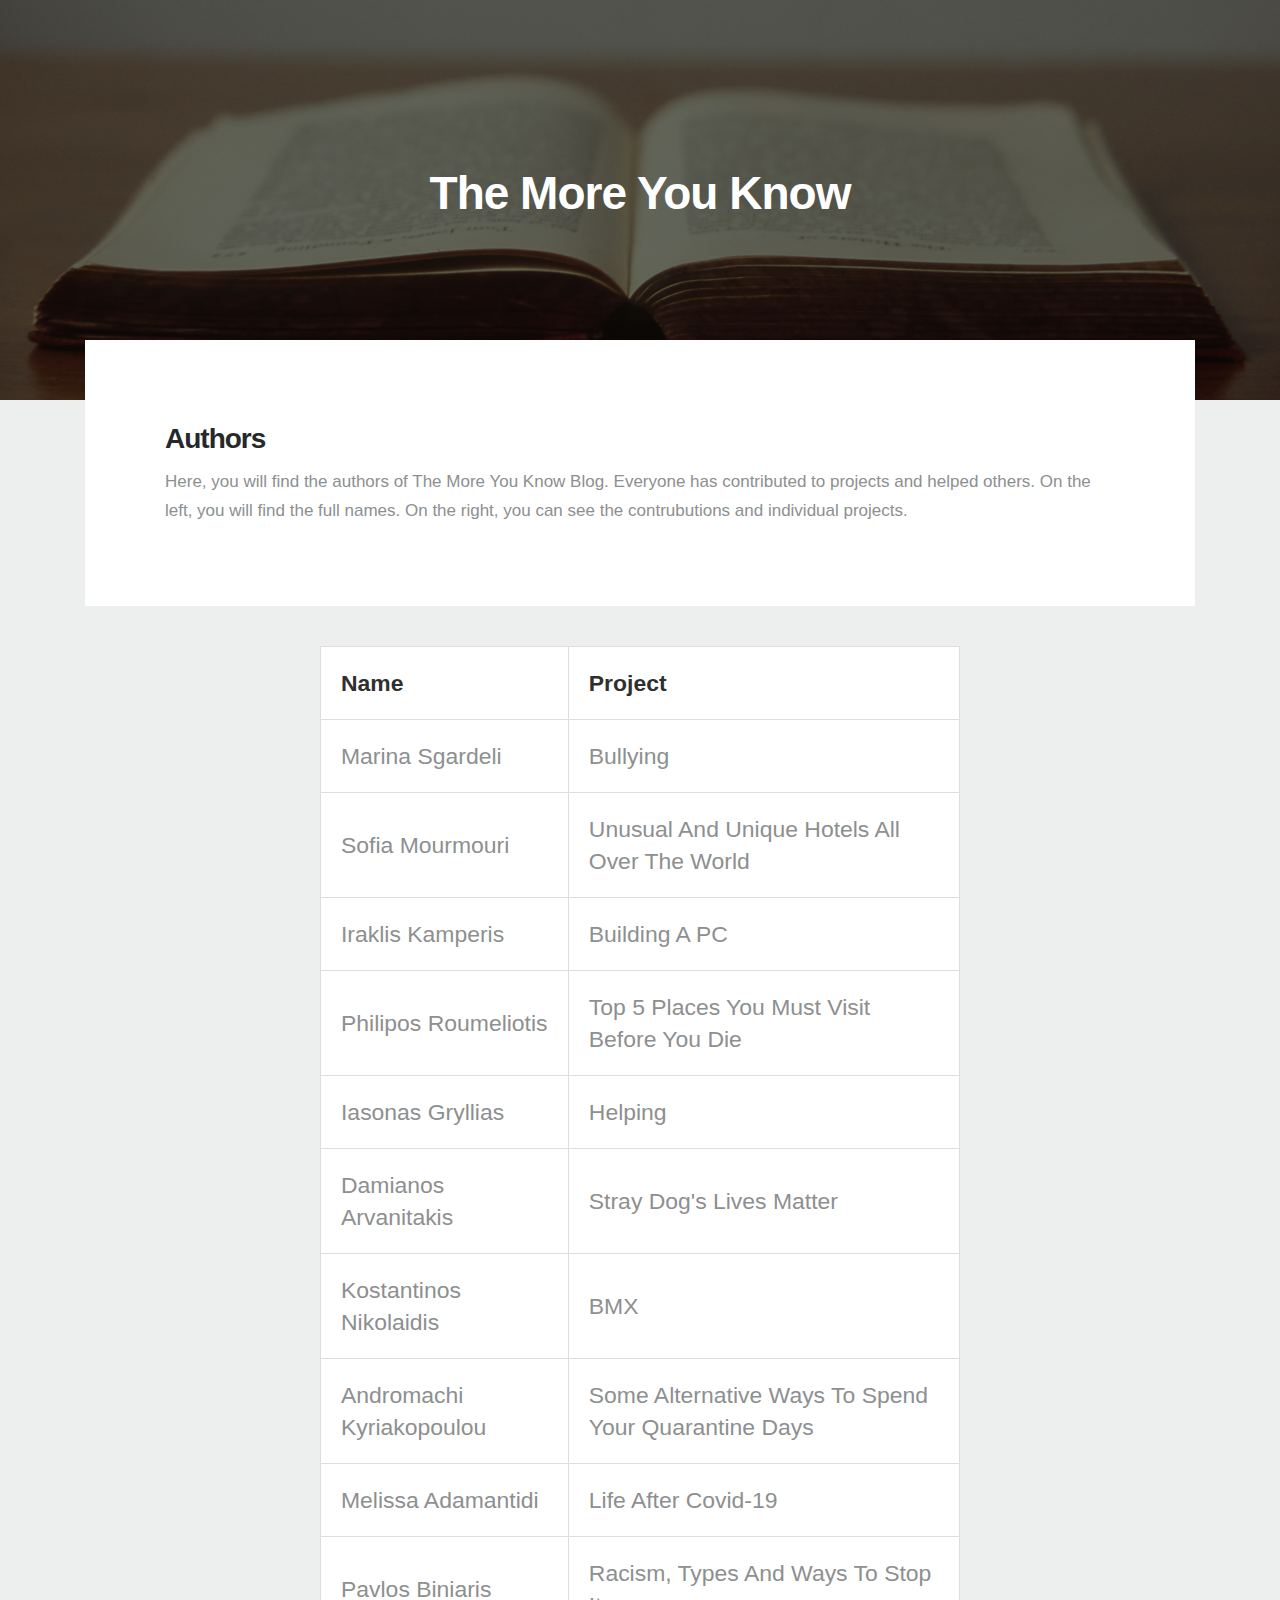
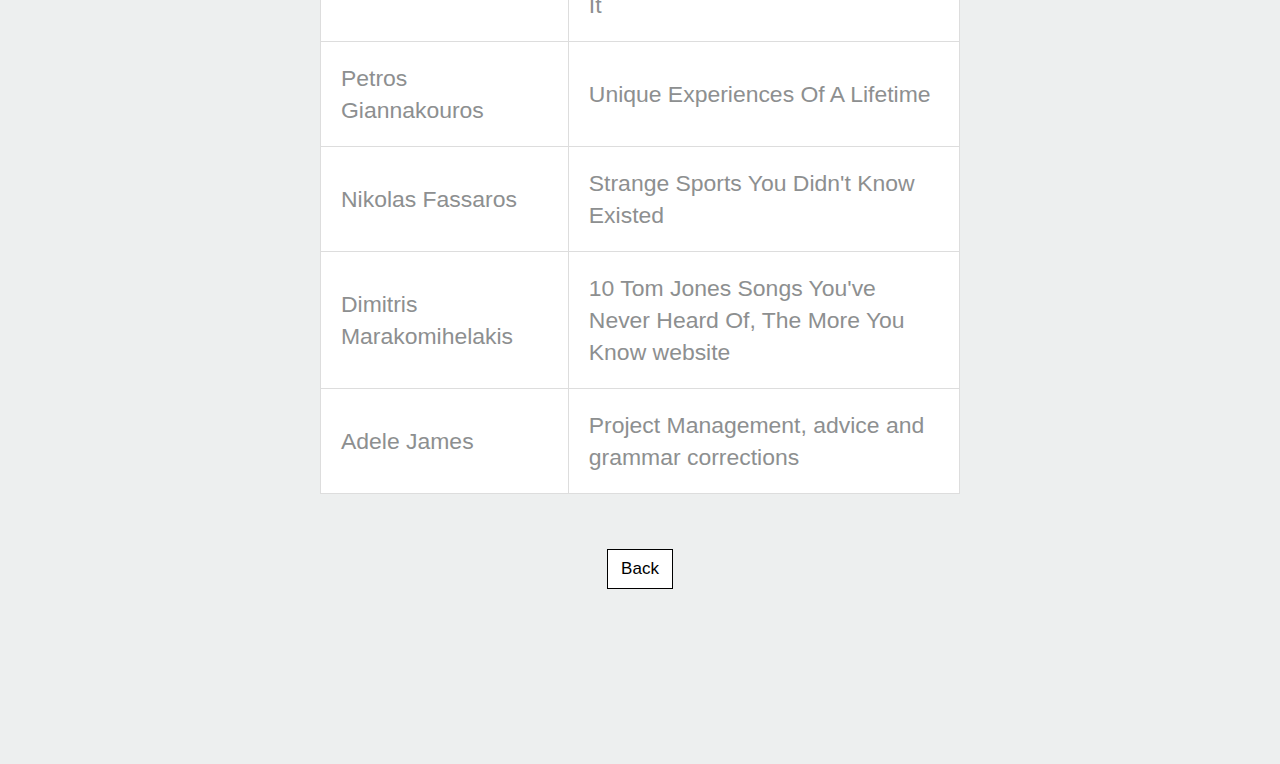
==== auths.html @ f33d1022 "Initial commit" ====
<!DOCTYPE html>

<html id="html" lang="en">

<head>
    <meta charset="UTF-8" />
    <meta name="viewport" content="width=device-width, initial-scale=1.0" />
    <meta name="blog" content="Just another blog" />
    <title>The More You Know - Authors</title>
    <meta name="description" content="Here you will find the authors of our Blog, ‘The More you Know”."/>
    <link rel="stylesheet" href="https://maxcdn.bootstrapcdn.com/bootstrap/4.0.0/css/bootstrap.min.css"
        integrity="sha384-Gn5384xqQ1aoWXA+058RXPxPg6fy4IWvTNh0E263XmFcJlSAwiGgFAW/dAiS6JXm" crossorigin="anonymous">
    <link rel="stylesheet" href="https://cdnjs.cloudflare.com/ajax/libs/font-awesome/4.7.0/css/font-awesome.min.css">

    <script src="https://code.jquery.com/jquery-3.2.1.slim.min.js"
        integrity="sha384-KJ3o2DKtIkvYIK3UENzmM7KCkRr/rE9/Qpg6aAZGJwFDMVNA/GpGFF93hXpG5KkN"
        crossorigin="anonymous"></script>
    <script src="https://cdnjs.cloudflare.com/ajax/libs/popper.js/1.12.9/umd/popper.min.js"
        integrity="sha384-ApNbgh9B+Y1QKtv3Rn7W3mgPxhU9K/ScQsAP7hUibX39j7fakFPskvXusvfa0b4Q"
        crossorigin="anonymous"></script>
    <script src="https://maxcdn.bootstrapcdn.com/bootstrap/4.0.0/js/bootstrap.min.js"
        integrity="sha384-JZR6Spejh4U02d8jOt6vLEHfe/JQGiRRSQQxSfFWpi1MquVdAyjUar5+76PVCmYl"
        crossorigin="anonymous"></script>
    <link rel="stylesheet" href="style.css" />
    <link rel="shortcut icon" href="../src/theMoreYouKnowIcon.png">

    </head>
    <body>

        <div class="page-header">
            <div class="container">
                <div class="row">
                    <div class="col-xl-12 col-lg-12 col-md-12 col-sm-12 col-12">
                        <div class="page-caption">
                            <h1 class="page-title">The More You Know</h1>
                        </div>
                    </div>
                </div>
            </div>
        </div>
    
    
    
        <!--DESCRIPTION-->
    
        <div class="card-section">
            <div class="container">
                <div class="card-block bg-white mb30">
                    <div class="row">
                        <div class="col-xl-12 col-lg-12 col-md-12 col-sm-12 col-12">
    
                            <div class="section-title mb-0">
                                <h2>Authors</h2>
                                <p>
                                    Here, you will find the authors of The More You Know Blog. Everyone has contributed to projects and helped others.
                                    On the left, you will find the full names. On the right, you can see the contrubutions and individual projects.
                                </p>
                            </div>
                        </div>
                    </div>
                </div>
            </div>

            <table>
                <tr>
                  <th>Name</th>
                  <th>Project</th>
                </tr>
                <tr>
                  <td>Marina Sgardeli</td>
                  <td>Bullying</td>
                </tr>
                <tr>
                  <td>Sofia Mourmouri</td>
                  <td>Unusual And Unique Hotels All Over The World</td>
                </tr>
                <tr>
                  <td>Iraklis Kamperis</td>
                  <td>Building A PC</td>
                </tr>
                <tr>
                  <td>Philipos Roumeliotis</td>
                  <td>Top 5 Places You Must Visit Before You Die</td>
                </tr>
                <tr>
                  <td>Iasonas Gryllias</td>
                  <td>Helping</td>
                </tr>
                <tr>
                  <td>Damianos Arvanitakis</td>
                  <td>Stray Dog's Lives Matter</td>
                </tr>
                <tr>
                  <td>Kostantinos Nikolaidis</td>
                  <td>BMX</td>
                </tr>
                <tr>
                  <td>Andromachi Kyriakopoulou</td>
                  <td>Some Alternative Ways To Spend Your Quarantine Days</td>
                </tr>
                <tr>
                  <td>Melissa Adamantidi</td>
                  <td>Life After Covid-19</td>
                </tr>
                <tr>
                  <td>Pavlos Biniaris</td>
                  <td>Racism, Types And Ways To Stop It</td>
                </tr>
                <tr>
                  <td>Petros Giannakouros</td>
                  <td>Unique Experiences Of A Lifetime</td>
                </tr>
                <tr>
                  <td>Nikolas Fassaros</td>
                  <td>Strange Sports You Didn't Know Existed</td>
                </tr>
                <tr>
                  <td>Dimitris Marakomihelakis</td>
                  <td>10 Tom Jones Songs You've Never Heard Of, The More You Know website</td>
                </tr>
                <tr>
                  <td>Adele James</td>
                  <td>Project Management, advice and grammar corrections</td>
                </tr>
              </table>

              <div class="buttons"><a class="btn readMoreButton" href="index.html">Back</a></div>
        </div>

    </body>

    </html>
---- style.css ----
html,
body {
  background: #fafafa;
  -webkit-font-smoothing: antialiased;
  text-rendering: optimizeLegibility;
  letter-spacing: 0px;
  font-size: 17px;
  color: #8d8f90;
  font-weight: 400;
  line-height: 32px;
  background-color: #edefef;
}

* {
    font-family: -apple-system, BlinkMacSystemFont, 'Segoe UI', Roboto, Oxygen, Ubuntu, Cantarell, 'Open Sans', 'Helvetica Neue', sans-serif, "Overpass";
}

h1,
h2,
h3,
h4,
h5,
h6 {
  color: #25292a;
  margin: 0px 0px 10px 0px;
  font-weight: 700;
  letter-spacing: -1px;
  line-height: 1;
}
h1 {
  font-size: 34px;
}
h2 {
  font-size: 28px;
  line-height: 38px;
}
h3 {
  font-size: 22px;
  line-height: 32px;
}
h4 {
  font-size: 20px;
}
h5 {
  font-size: 17px;
}
h6 {
  font-size: 12px;
}
p {
  margin: 0 0 20px;
  line-height: 1.7;
}
p:last-child {
  margin: 0px;
}

a {
  text-decoration: none;
  color: #8d8f90;
  -webkit-transition: all 0.3s;
  -moz-transition: all 0.3s;
  transition: all 0.3s;
}


.page-header {
  background-image: linear-gradient(rgba(0, 0, 0, 0.6), rgba(0, 0, 0, 0.6)), url("src/header_bg.jpg");
  background-position: center;
  background-repeat: no-repeat;
  background-size: cover;
  position: relative;
  top: 0;
  left: 0;
}

.page-caption {
  padding-top: 170px;
  padding-bottom: 174px;
}
.page-title {
  font-size: 46px;
  line-height: 1;
  color: #fff;
  font-weight: 600;
  text-align: center;
}

.card-section {
  position: relative;
  bottom: 60px;
  margin-bottom: 100px;
}
.card-block {
  padding: 80px;
}
.section-title {
  margin-bottom: 60px;
}



.projects {
    margin: auto;
    display: inline-block;
}


details summary.btn {
  width: min-content;
  margin: auto;
}

details[open] > div {
  -webkit-animation: scale-up-ver-top 0.4s ease-in-out both;
	animation: scale-up-ver-top 0.4s ease-in-out both;
}

@-webkit-keyframes scale-up-ver-top {
  0% {
    -webkit-transform: scaleY(0.4);
            transform: scaleY(0.4);
    -webkit-transform-origin: 100% 0%;
            transform-origin: 100% 0%;
  }
  100% {
    -webkit-transform: scaleY(1);
            transform: scaleY(1);
    -webkit-transform-origin: 100% 0%;
            transform-origin: 100% 0%;
  }
}
@keyframes scale-up-ver-top {
  0% {
    -webkit-transform: scaleY(0.4);
            transform: scaleY(0.4);
    -webkit-transform-origin: 100% 0%;
            transform-origin: 100% 0%;
  }
  100% {
    -webkit-transform: scaleY(1);
            transform: scaleY(1);
    -webkit-transform-origin: 100% 0%;
            transform-origin: 100% 0%;
  }
}

.footer {
    width: 100%;
    text-align: center;
    font-size: 17px;
    background-color: #fff;
    padding: 15px;
}


.readMoreButton {
  background: #fff;
  color: black;
  border-radius: 0;
  border: 1px solid black;
  transition: all .2s ease-out;
}

.readMoreButton:hover {
  background-color: black;
  color: #fff;
}


.card-img-top {
  height: 171px;
}

::-webkit-scrollbar {
  width: 10px;
  height: 10px;
}

::-webkit-scrollbar-thumb {
  background: #8d8f90;
}

::-webkit-scrollbar-track {
  background: rgba(0, 0, 0, 0.2);
}


.btn:focus {
  outline: none !important;
  box-shadow: none;
}

.buttons {
  display: flex;
  justify-content: center;
  align-items: center;
  padding: 10px;
  margin: 5px;
}

.buttons button, a {
  flex:0 1 auto;
  margin: 5px;
}

table {
  font-family: initial;
  font-size: 1.35rem;
  border-collapse: collapse;
  width: 50%;
  max-width: 100%;
  margin: 40px auto;
}

td, th {
  border: 1px solid #dddddd;
  background-color: #fff;
  text-align: left;
  padding: 20px;
}

th {color: #302f2f;}
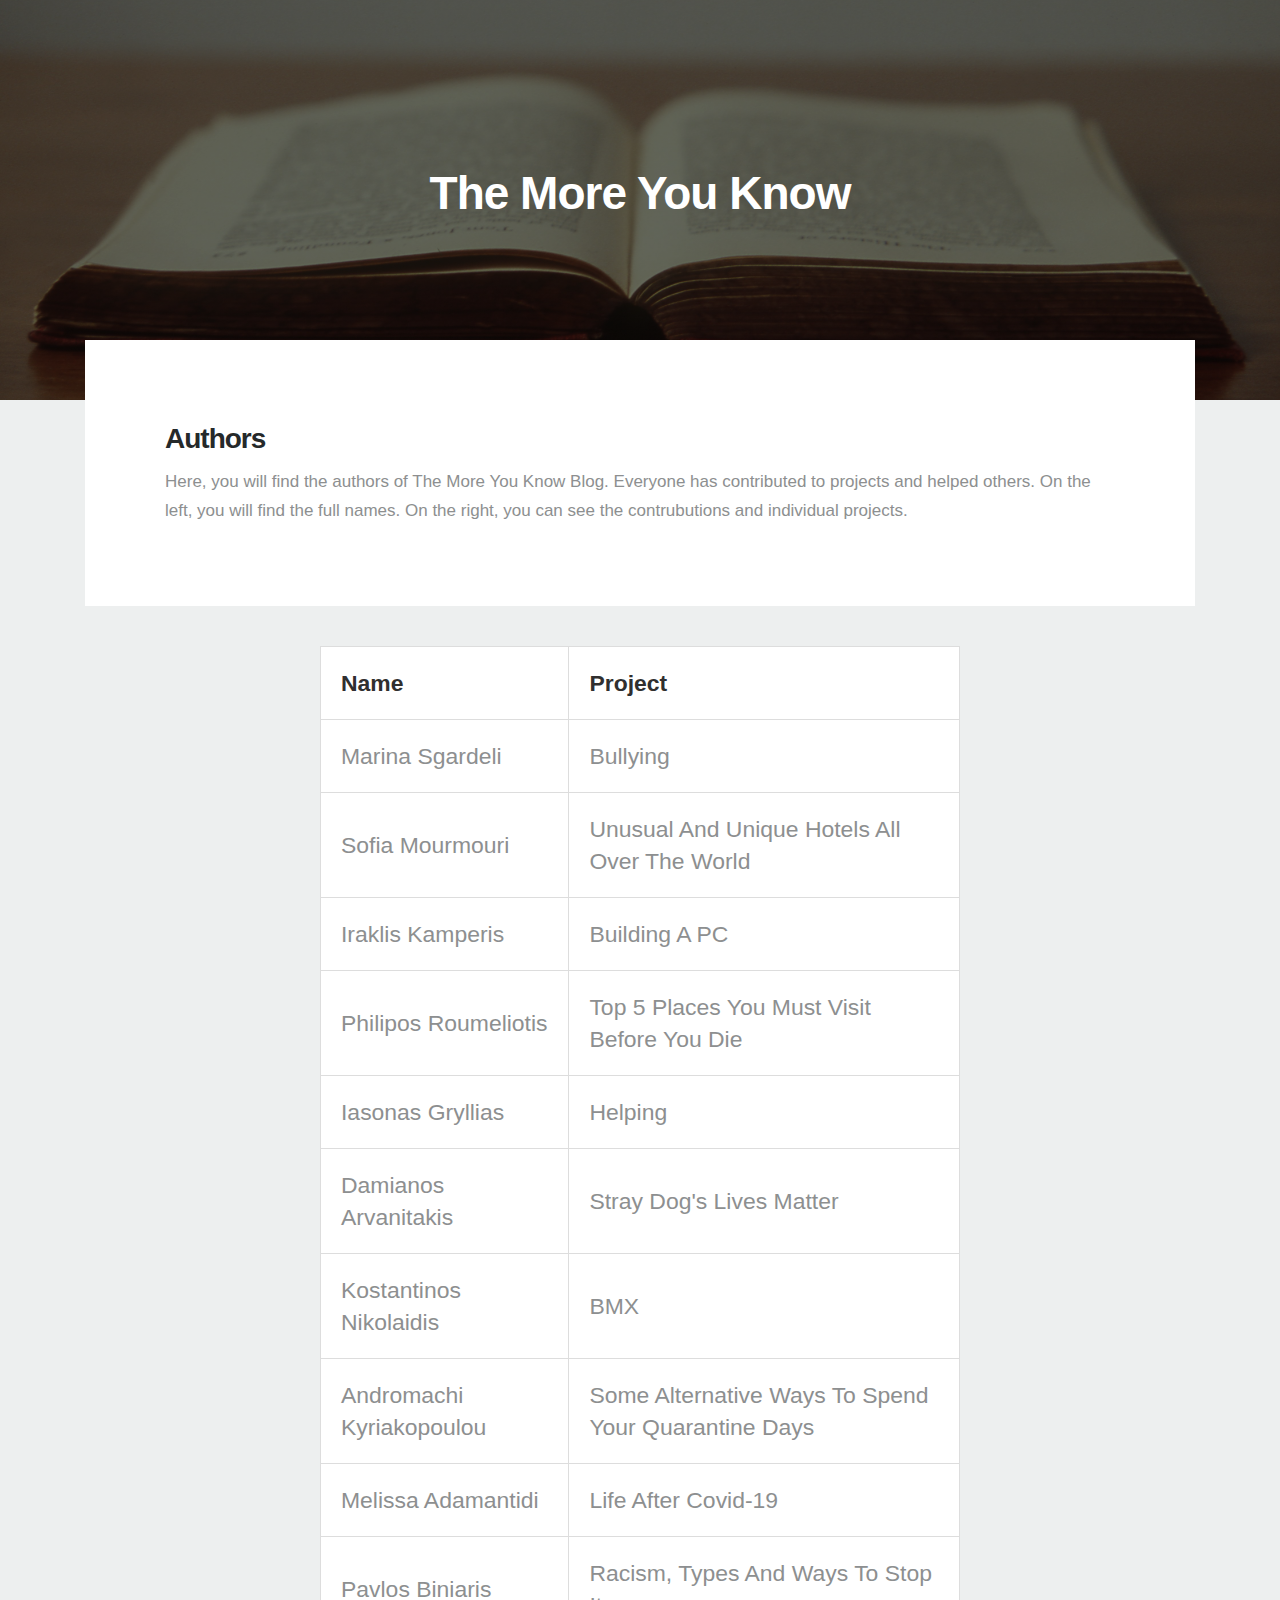
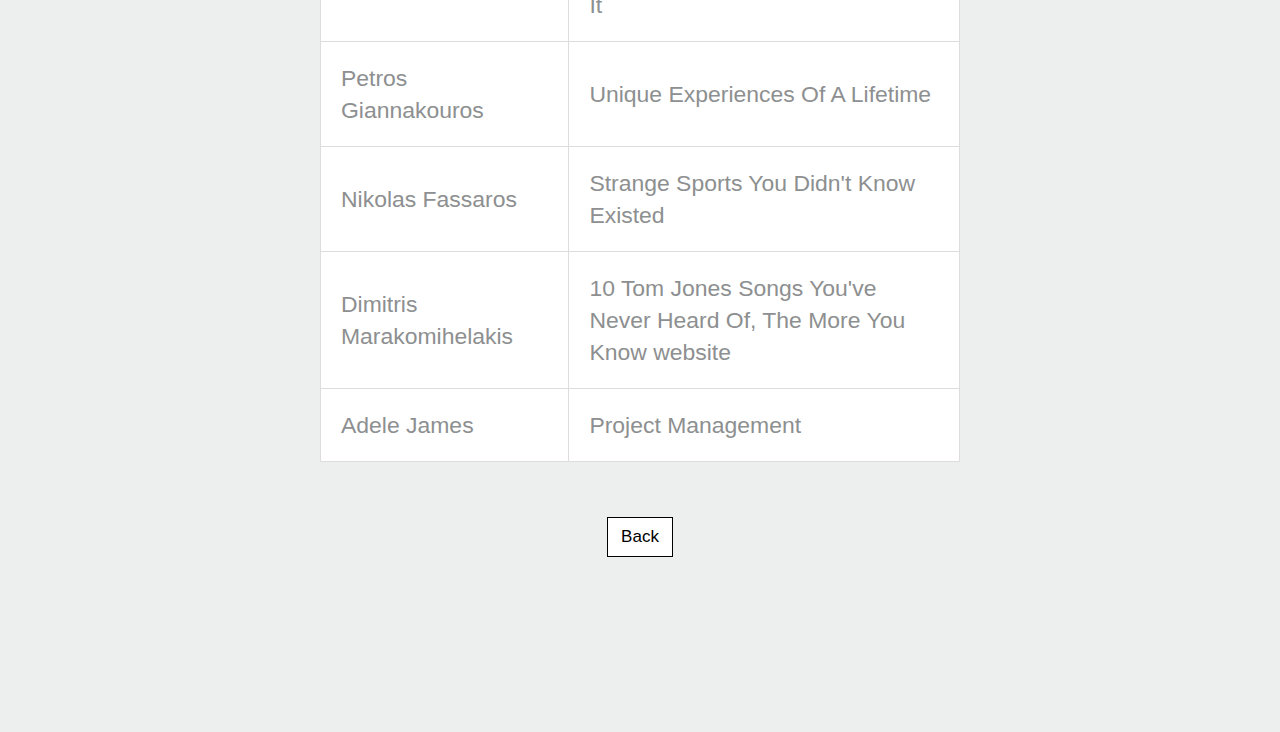
==== commit 8a6c7ae7: "remove unwanted text from authors table" ====
--- a/auths.html
+++ b/auths.html
@@ -120,7 +120,7 @@
                 </tr>
                 <tr>
                   <td>Adele James</td>
-                  <td>Project Management, advice and grammar corrections</td>
+                  <td>Project Management</td>
                 </tr>
               </table>
 
